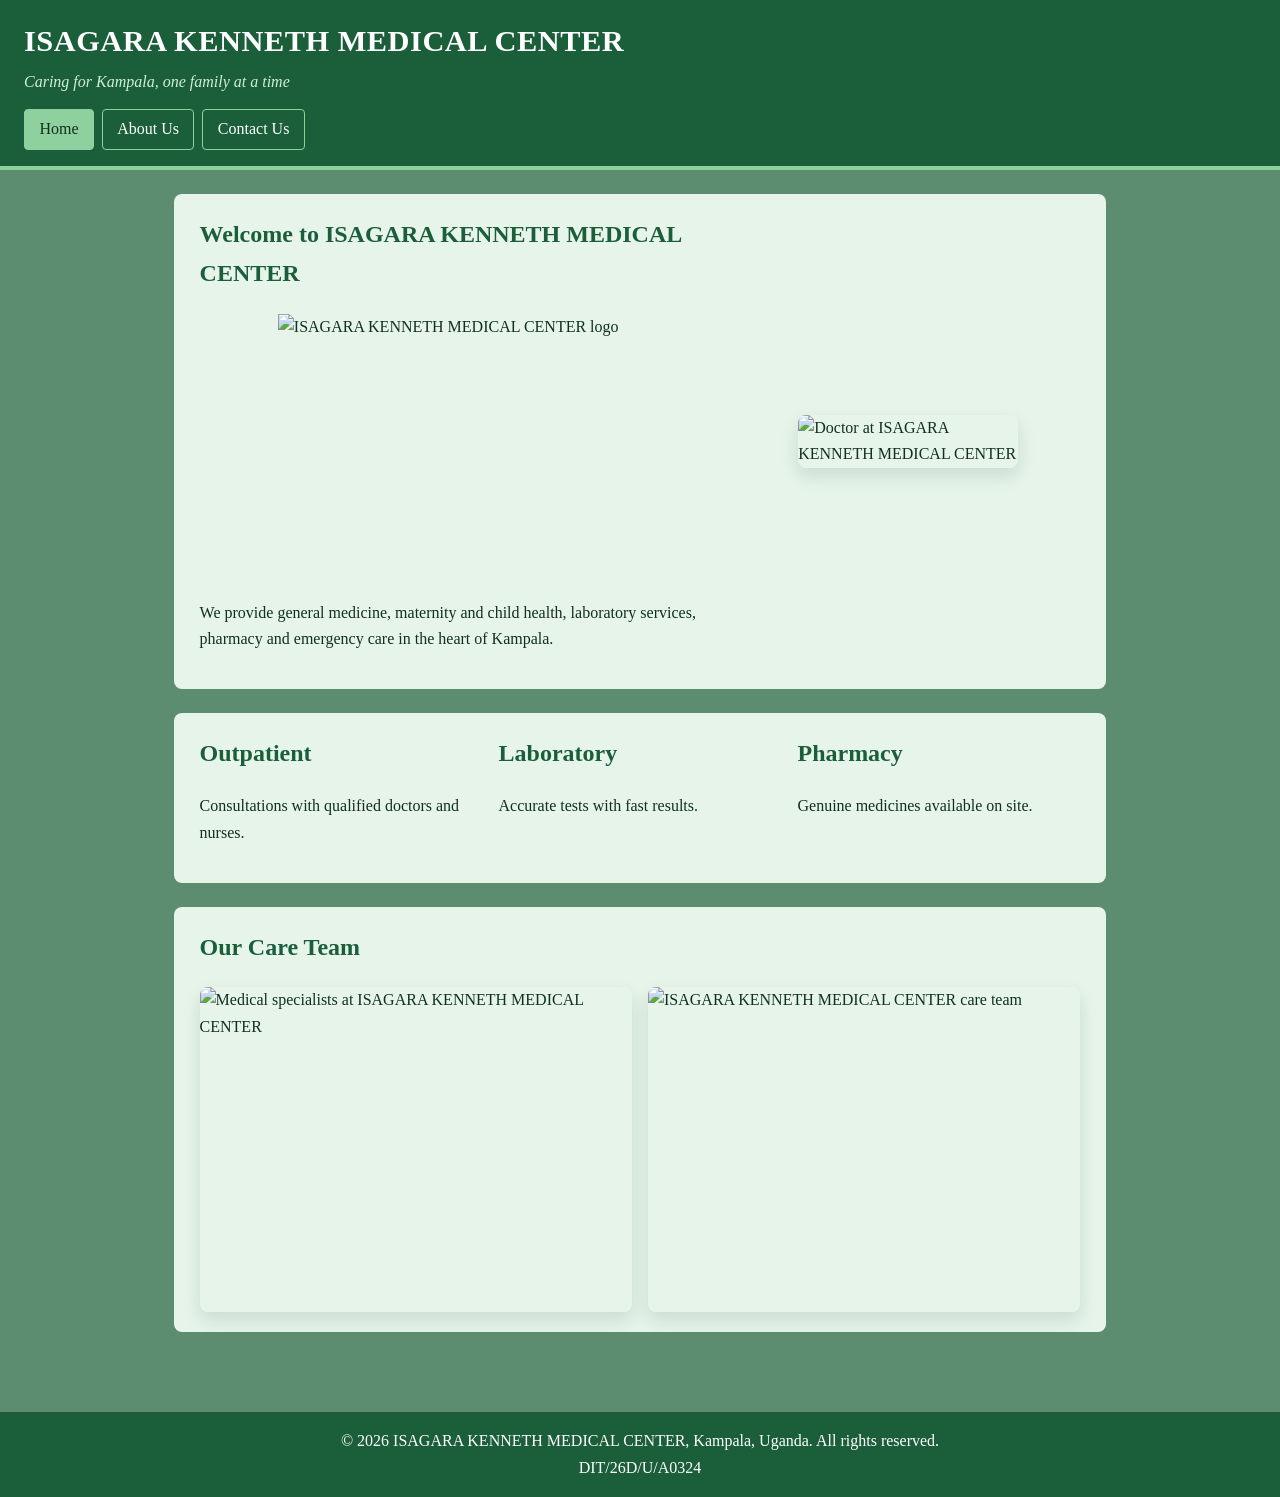
==== index.html @ 1d297294 "Add files via upload" ====
<!DOCTYPE html>
<html lang="en">
<head>
  <meta charset="UTF-8">
  <meta name="viewport" content="width=device-width, initial-scale=1.0">
  <meta name="description" content="ISAGARA KENNETH MEDICAL CENTER in Kampala, Uganda offers quality, affordable health care for the whole family.">
  <meta name="keywords" content="ISAGARA KENNETH MEDICAL CENTER, hospital, clinic, health care, Kampala, Uganda">
  <meta name="author" content="ISAGARA KENNETH MEDICAL CENTER">
  <meta name="robots" content="index, follow">
  <title>ISAGARA KENNETH MEDICAL CENTER | Home</title>
  <link rel="stylesheet" href="style.css">
</head>
<body>
  <header>
    <h1>ISAGARA KENNETH MEDICAL CENTER</h1>
    <p>Caring for Kampala, one family at a time</p>
    <nav>
      <a href="index.html" class="active">Home</a>
      <a href="about.html" >About Us</a>
      <a href="contact.html" >Contact Us</a>
    </nav>
  </header>
  <main>
    <section class="hero-section">
      <div class="hero-copy">
        <h2>Welcome to ISAGARA KENNETH MEDICAL CENTER</h2>
        <img class="site-logo" src="Images/logo.jpg.jpg" alt="ISAGARA KENNETH MEDICAL CENTER logo" width="200" height="150">
        <p>We provide general medicine, maternity and child health, laboratory services, pharmacy and emergency care in the heart of Kampala.</p>
      </div>
      <img class="hero-photo" src="Images/Doctor.jpg" alt="Doctor at ISAGARA KENNETH MEDICAL CENTER">
    </section>

    <section class="grid">
      <div><h2>Outpatient</h2><p>Consultations with qualified doctors and nurses.</p></div>
      <div><h2>Laboratory</h2><p>Accurate tests with fast results.</p></div>
      <div><h2>Pharmacy</h2><p>Genuine medicines available on site.</p></div>
    </section>

    <section class="gallery-section">
      <h2>Our Care Team</h2>
      <div class="image-gallery">
        <img src="Images/Specialists.jpeg" alt="Medical specialists at ISAGARA KENNETH MEDICAL CENTER">
        <img src="Images/Team.jpg" alt="ISAGARA KENNETH MEDICAL CENTER care team">
      </div>
    </section>

  </main>
  <footer>
    &copy; 2026 ISAGARA KENNETH MEDICAL CENTER, Kampala, Uganda. All rights reserved.
    <br>DIT/26D/U/A0324
  </footer>
</body>
</html>
---- style.css ----
/* Ken Medical Center - style.css */
:root {
  --green-bg: #5c8d70;
  --green-dark: #1b5e3a;
  --green-light: #e6f4ea;
  --white: #ffffff;
  --ink: #12301f;
}
* { box-sizing: border-box; }
body {
  margin: 0;
  font-family: Georgia, "Times New Roman", serif;
  background: var(--green-bg);          /* green page background */
  color: var(--white);
  line-height: 1.65;
}
header {
  background: var(--green-dark);
  padding: 1rem 1.5rem;
  border-bottom: 4px solid #8fd19e;
}
header h1 { margin: 0; font-size: 1.9rem; letter-spacing: .5px; }
header p { margin: .2rem 0 0; color: #cfeedd; font-style: italic; }
nav { margin-top: .8rem; display: flex; flex-wrap: wrap; gap: .5rem; }
nav a {
  color: var(--white); text-decoration: none; padding: .4rem .9rem;
  border: 1px solid #8fd19e; border-radius: 4px;
}
nav a:hover, nav a.active { background: #8fd19e; color: var(--ink); }
nav a:focus-visible, button:focus-visible, input:focus-visible, textarea:focus-visible {
  outline: 3px solid #fff3a0; outline-offset: 2px;
}
main { max-width: 980px; margin: 0 auto; padding: 1.5rem; }
section {
  background: var(--green-light); color: var(--ink);
  padding: 1.3rem 1.6rem; margin-bottom: 1.5rem; border-radius: 8px;
}
h2 { margin-top: 0; color: var(--green-dark); }
.site-logo {
  display: block;
  width: min(100%, 360px);
  height: auto;
  object-fit: contain;
  margin: 0 auto 1rem;
}
.hero-section {
  display: grid;
  grid-template-columns: 1.2fr 0.8fr;
  gap: 1.25rem;
  align-items: center;
}
.hero-copy { min-width: 0; }
.hero-section .hero-photo {
  width: 65%;
  max-width: 220px;
  justify-self: center;
}
.hero-photo {
  height: auto;
  border-radius: 8px;
  object-fit: cover;
  box-shadow: 0 8px 18px rgba(18, 48, 31, 0.12);
}
.team-banner, .about-photos img, .contact-visual img, .image-gallery img {
  width: 100%;
  max-width: 100%;
  aspect-ratio: 4 / 3;
  display: block;
  border-radius: 8px;
  object-fit: cover;
  box-shadow: 0 8px 18px rgba(18, 48, 31, 0.12);
}
.about-photos img[src="Images/Doctor.jpg"] { aspect-ratio: auto; }
.contact-visual img { max-width: 1920px; aspect-ratio: 12 / 5; }
.image-gallery {
  display: grid;
  grid-template-columns: repeat(auto-fit, minmax(220px, 1fr));
  gap: 1rem;
}
.about-photos {
  display: grid;
  grid-template-columns: repeat(auto-fit, minmax(220px, 1fr));
  gap: 1rem;
}
.grid { display: grid; grid-template-columns: repeat(auto-fit, minmax(240px, 1fr)); gap: 1rem; }
.media video, .media audio, iframe { width: 100%; border: 0; border-radius: 6px; }
.media video { max-width: 1920px; aspect-ratio: 16 / 9; height: auto; max-height: none; background: #000; }
iframe.frame { height: 320px; border: 2px solid var(--green-dark); }
iframe.map { height: 380px; }
form label { display: block; margin: .8rem 0 .2rem; font-weight: bold; }
form input, form textarea {
  width: 100%; padding: .6rem; border: 1px solid var(--green-dark);
  border-radius: 4px; font: inherit;
}
button {
  margin-top: 1rem; padding: .7rem 1.6rem; background: var(--green-dark);
  color: var(--white); border: 0; border-radius: 4px; font: inherit; cursor: pointer;
}
button:hover { background: #14472b; }
footer { background: var(--green-dark); text-align: center; padding: 1rem; margin-top: 2rem; }
@media (max-width: 600px) {
  header h1 { font-size: 1.5rem; }
  .hero-section { grid-template-columns: 1fr; }
}
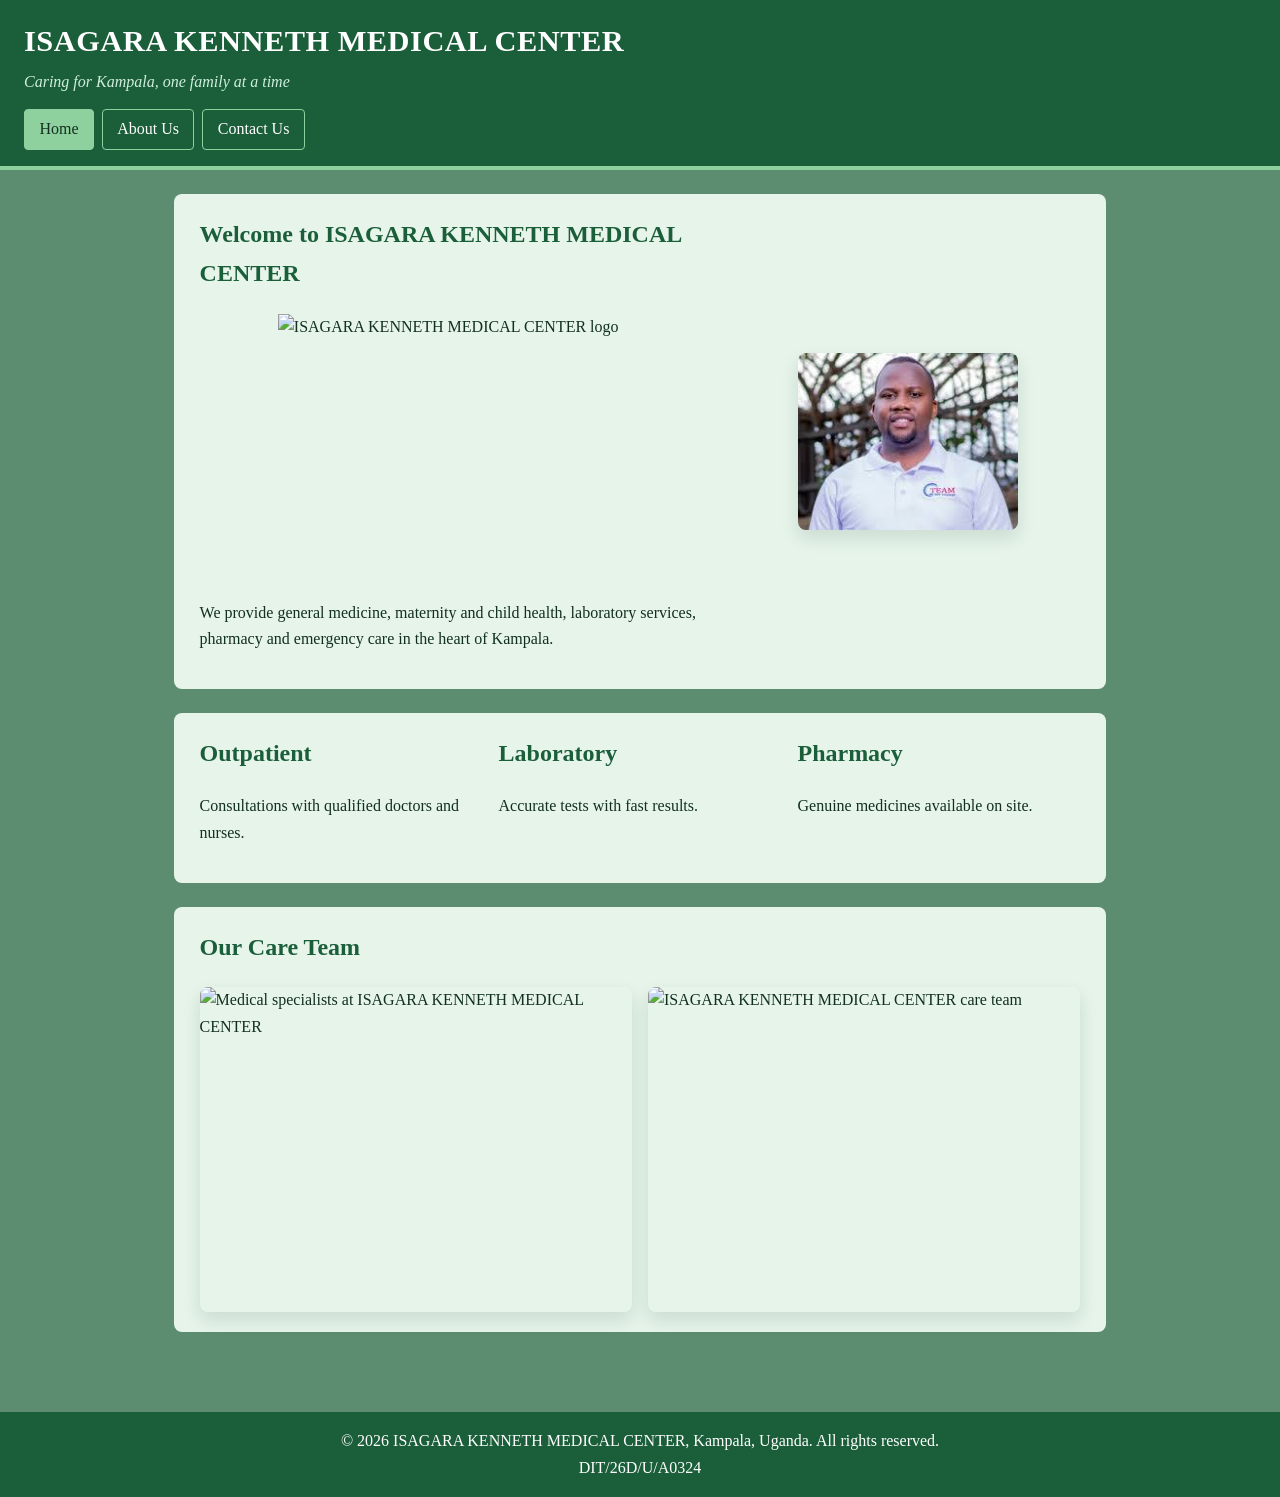
==== commit 0f10e529: "Update index.html" ====
--- a/index.html
+++ b/index.html
@@ -27,7 +27,7 @@
         <img class="site-logo" src="Images/logo.jpg.jpg" alt="ISAGARA KENNETH MEDICAL CENTER logo" width="200" height="150">
         <p>We provide general medicine, maternity and child health, laboratory services, pharmacy and emergency care in the heart of Kampala.</p>
       </div>
-      <img class="hero-photo" src="Images/Doctor.jpg" alt="Doctor at ISAGARA KENNETH MEDICAL CENTER">
+      <img class="hero-photo" src="Doctor.jpg" alt="Doctor at ISAGARA KENNETH MEDICAL CENTER">
     </section>
 
     <section class="grid">
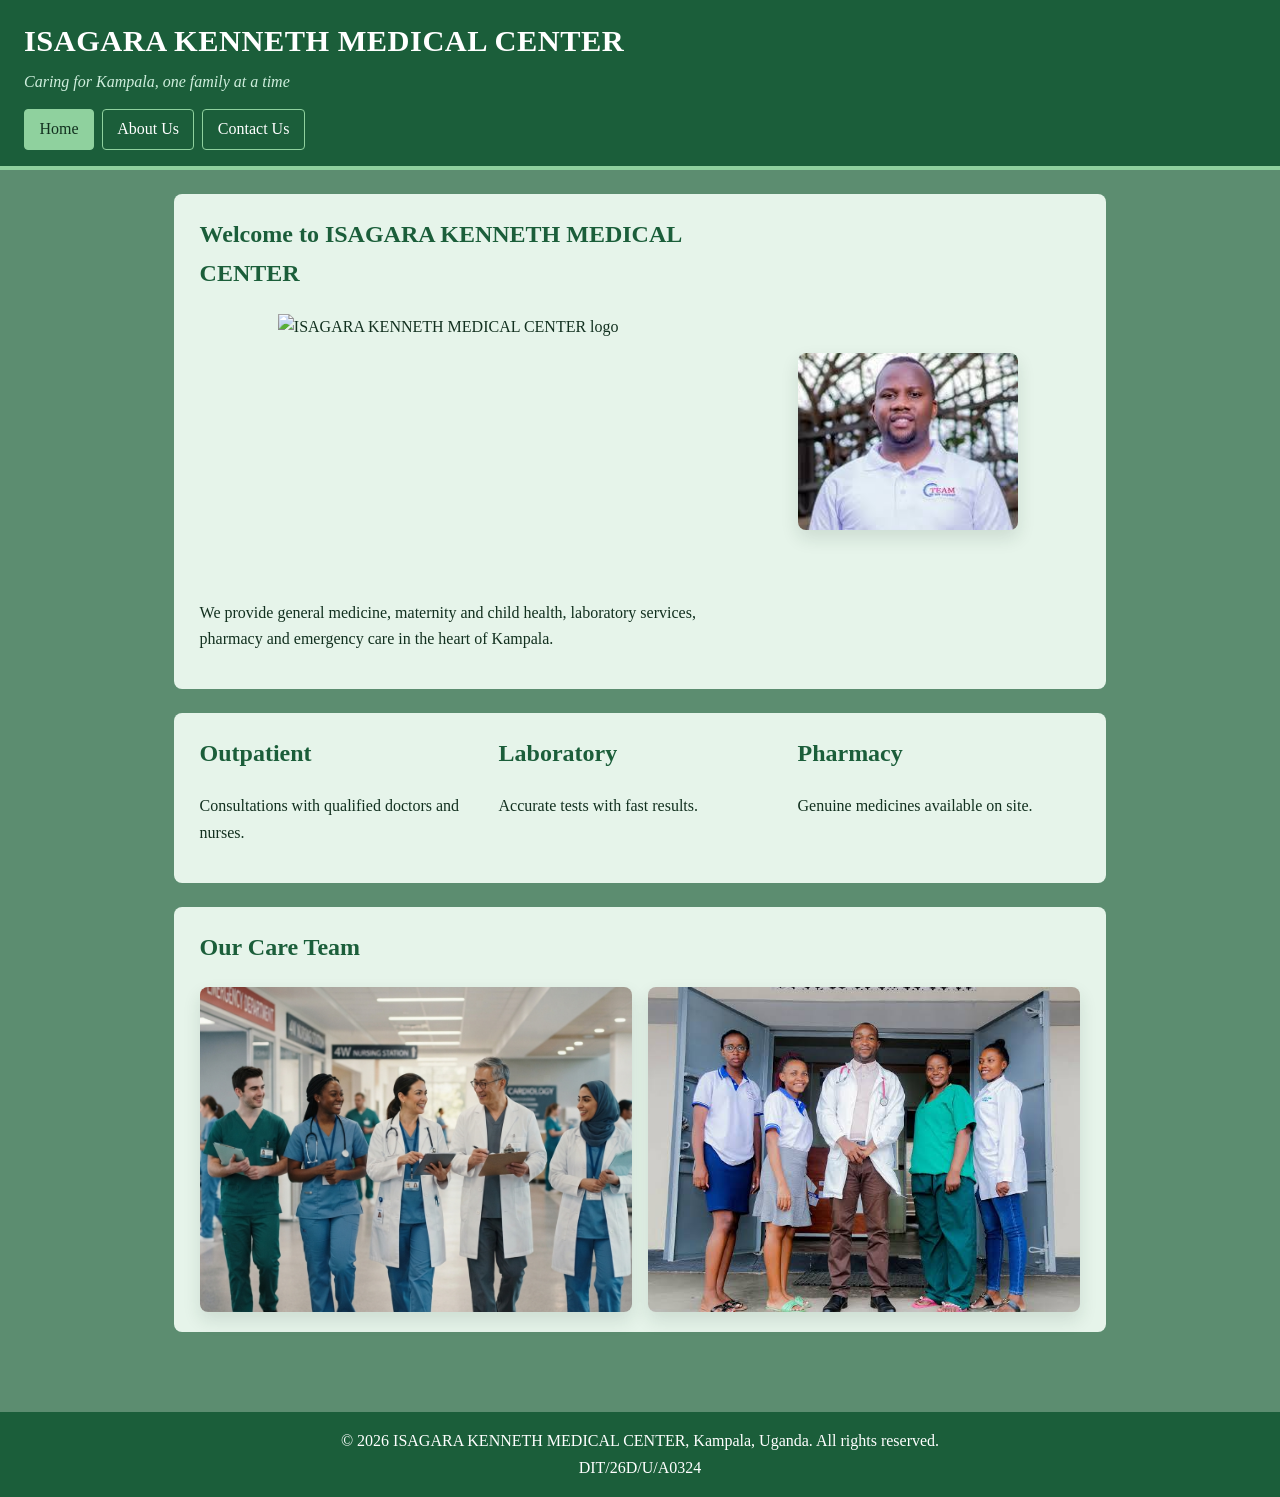
==== commit aedf2bd4: "Update index.html" ====
--- a/index.html
+++ b/index.html
@@ -24,7 +24,7 @@
     <section class="hero-section">
       <div class="hero-copy">
         <h2>Welcome to ISAGARA KENNETH MEDICAL CENTER</h2>
-        <img class="site-logo" src="Images/logo.jpg.jpg" alt="ISAGARA KENNETH MEDICAL CENTER logo" width="200" height="150">
+        <img class="site-logo" src="logo.jpg" alt="ISAGARA KENNETH MEDICAL CENTER logo" width="200" height="150">
         <p>We provide general medicine, maternity and child health, laboratory services, pharmacy and emergency care in the heart of Kampala.</p>
       </div>
       <img class="hero-photo" src="Doctor.jpg" alt="Doctor at ISAGARA KENNETH MEDICAL CENTER">
@@ -39,8 +39,8 @@
     <section class="gallery-section">
       <h2>Our Care Team</h2>
       <div class="image-gallery">
-        <img src="Images/Specialists.jpeg" alt="Medical specialists at ISAGARA KENNETH MEDICAL CENTER">
-        <img src="Images/Team.jpg" alt="ISAGARA KENNETH MEDICAL CENTER care team">
+        <img src="Specialists.jpeg" alt="Medical specialists at ISAGARA KENNETH MEDICAL CENTER">
+        <img src="Team.jpg" alt="ISAGARA KENNETH MEDICAL CENTER care team">
       </div>
     </section>
 
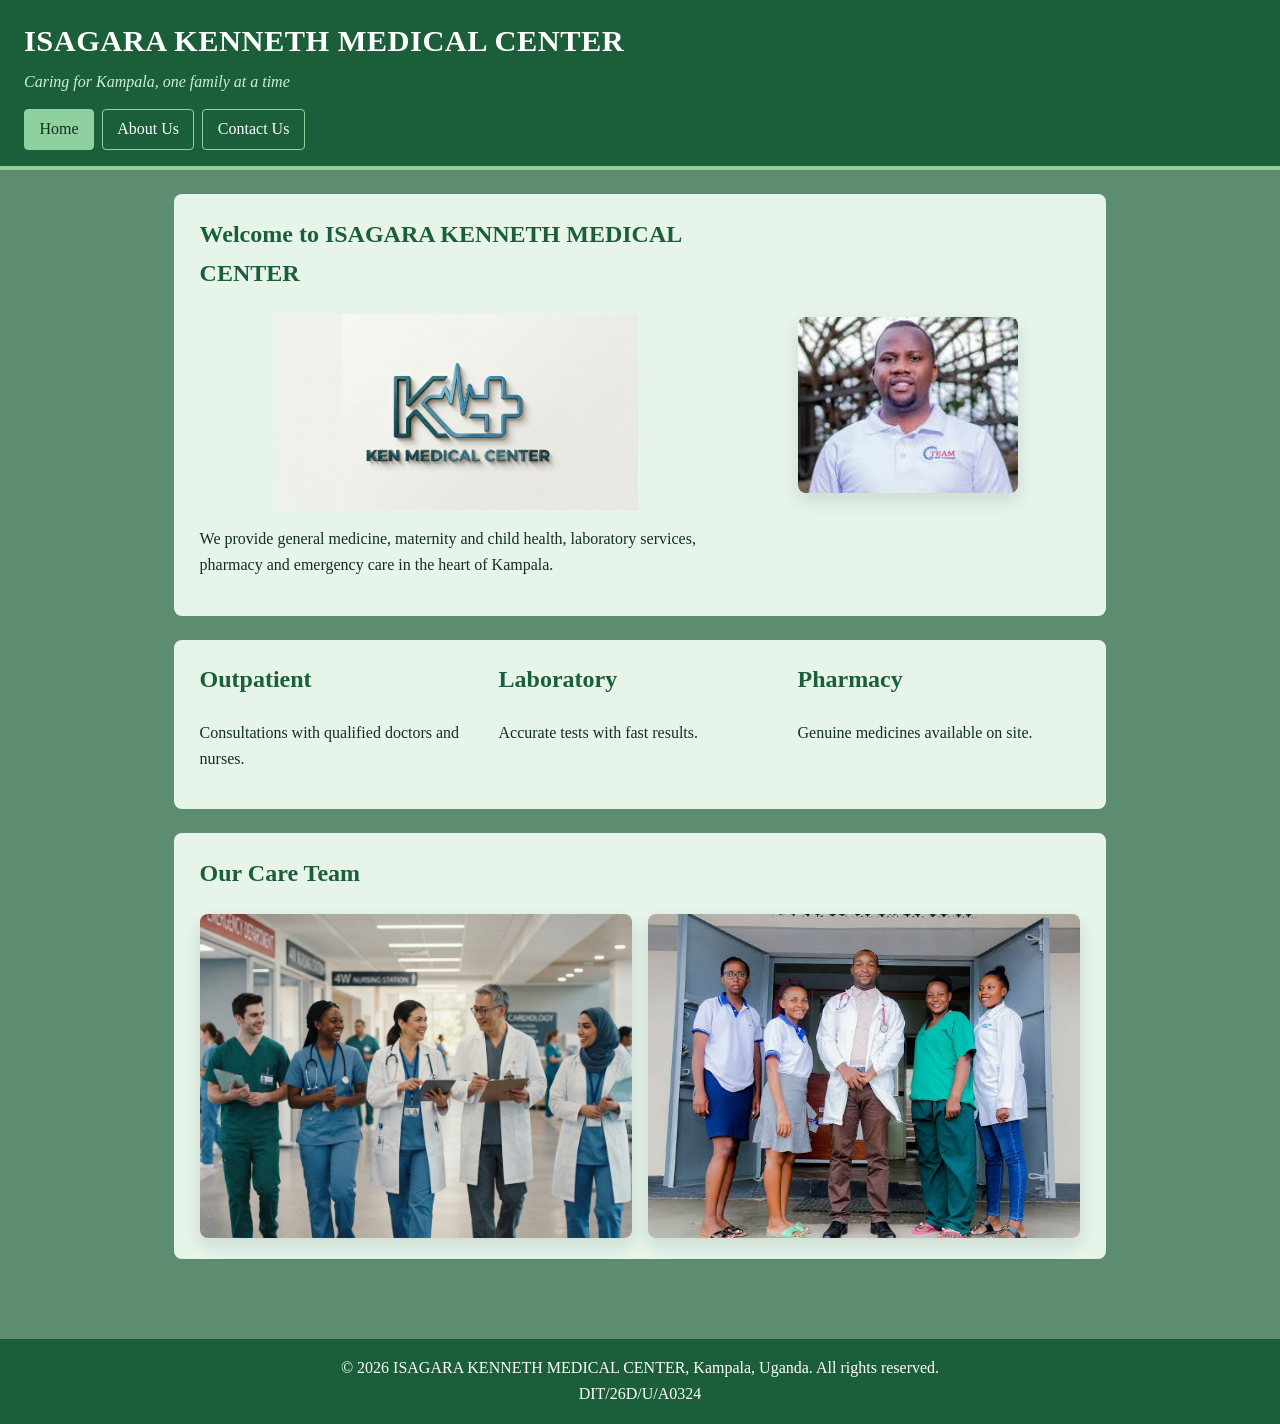
==== commit 3f36c487: "Update index.html" ====
--- a/index.html
+++ b/index.html
@@ -24,7 +24,7 @@
     <section class="hero-section">
       <div class="hero-copy">
         <h2>Welcome to ISAGARA KENNETH MEDICAL CENTER</h2>
-        <img class="site-logo" src="logo.jpg" alt="ISAGARA KENNETH MEDICAL CENTER logo" width="200" height="150">
+        <img class="site-logo" src="logo.jpg.jpg" alt="ISAGARA KENNETH MEDICAL CENTER logo" width="200" height="150">
         <p>We provide general medicine, maternity and child health, laboratory services, pharmacy and emergency care in the heart of Kampala.</p>
       </div>
       <img class="hero-photo" src="Doctor.jpg" alt="Doctor at ISAGARA KENNETH MEDICAL CENTER">
